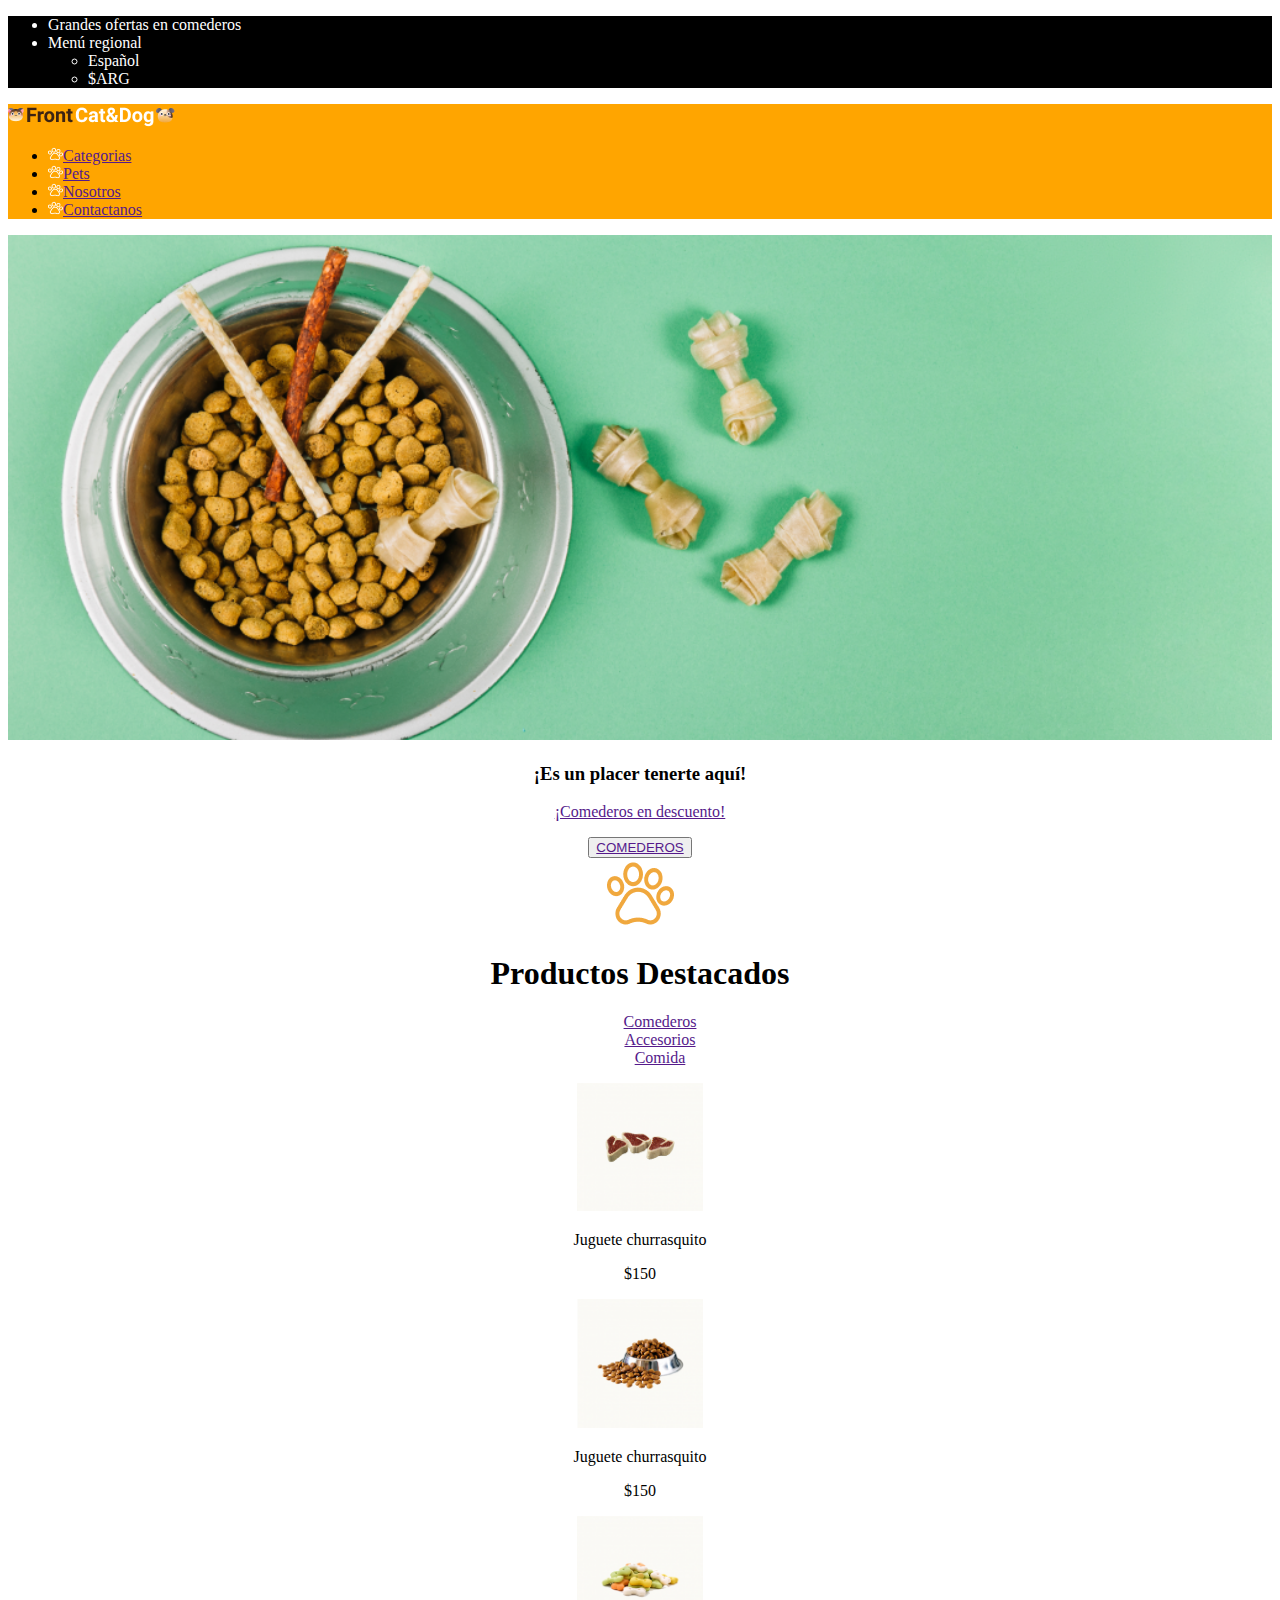
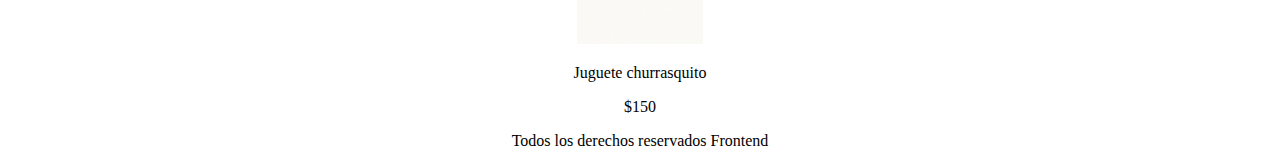
==== frontend-1/cat-and-dog/index.html @ 26d5acd0 "Agregando frontend1 index.html + gh pages" ====
<!DOCTYPE html>
<html lang="es">
<head>
  <meta charset='utf-8'>
  <meta http-equiv='X-UA-Compatible' content='IE=edge'>
  <title>Clase 5</title>
  <meta name='viewport' content='width=device-width, initial-scale=1'>
  <link href="css/styles.css" rel="stylesheet">
</head>
<body>
  <header>
    <section id="barra-superior">
      <ul>
        <li>Grandes ofertas en comederos</li>
        <li>
          Menú regional
          <ul>
            <li>Español</li>
            <li>$ARG</li>
          </ul>
        </li>
      </ul>
    </section>
    <section id="barra-inferior">
      <img src="img/logo.png">
      <nav>
        <ul>  
          <li><img src="img/pawprint2.png"><a href="">Categorias</a></li>
          <li><img src="img/pawprint2.png"><a href="">Pets</a></li>
          <li><img src="img/pawprint2.png"><a href="">Nosotros</a></li>
          <li><img src="img/pawprint2.png"><a href="">Contactanos</a></li>
        </ul>
      </nav>
    </section>
  </header>
  <main>
    <section id="banner">
      <img style="width:100%;" src="img/header.png">
      <h3>¡Es un placer tenerte aquí!</h3>
      <p><a href="">¡Comederos en descuento!</a></p>
      <button><a href="">COMEDEROS</a></button>
    </section>
    <section id="Productos Destacados">
        <img src="img/pawprint1.png" alt="imagen de pata">
      <h1>Productos Destacados</h1>
      <ul type="none">
        <li><a href="">Comederos</a></li>
        <li><a href="">Accesorios</a></li>
        <li><a href="">Comida</a></li>
      </ul>
      <a href="accesorios.html#Churrasco"></a><img src="img/churrasquito.png" width="10%"></a>
      <p>Juguete churrasquito</p>
      <p>$150</p>
      <a href="accesorios.html#Comedero"><img src="img/comedero.png" width="10%"></a>
      <p>Juguete churrasquito</p>
      <p>$150</p>
      <a href="accesorios.html#Juguete_Hueso"><img src="img/huesito.png" width="10%"></a>
      <p>Juguete churrasquito</p>
      <p>$150</p>
    </section>
    <section id="Formulario de contacto">
      <!-- TODO: Formulario -->
    </section>
  </main>
  <footer>
    <p style="text-align: center;">Todos los derechos reservados Frontend</p>
  </footer>
</body>
</html>
---- frontend-1/cat-and-dog/css/styles.css ----
#barra-superior {
  background-color: black;
  color: white;
}

#barra-inferior {
  background-color: orange;
}

main {
  align-items: center;
  text-align: center;
}
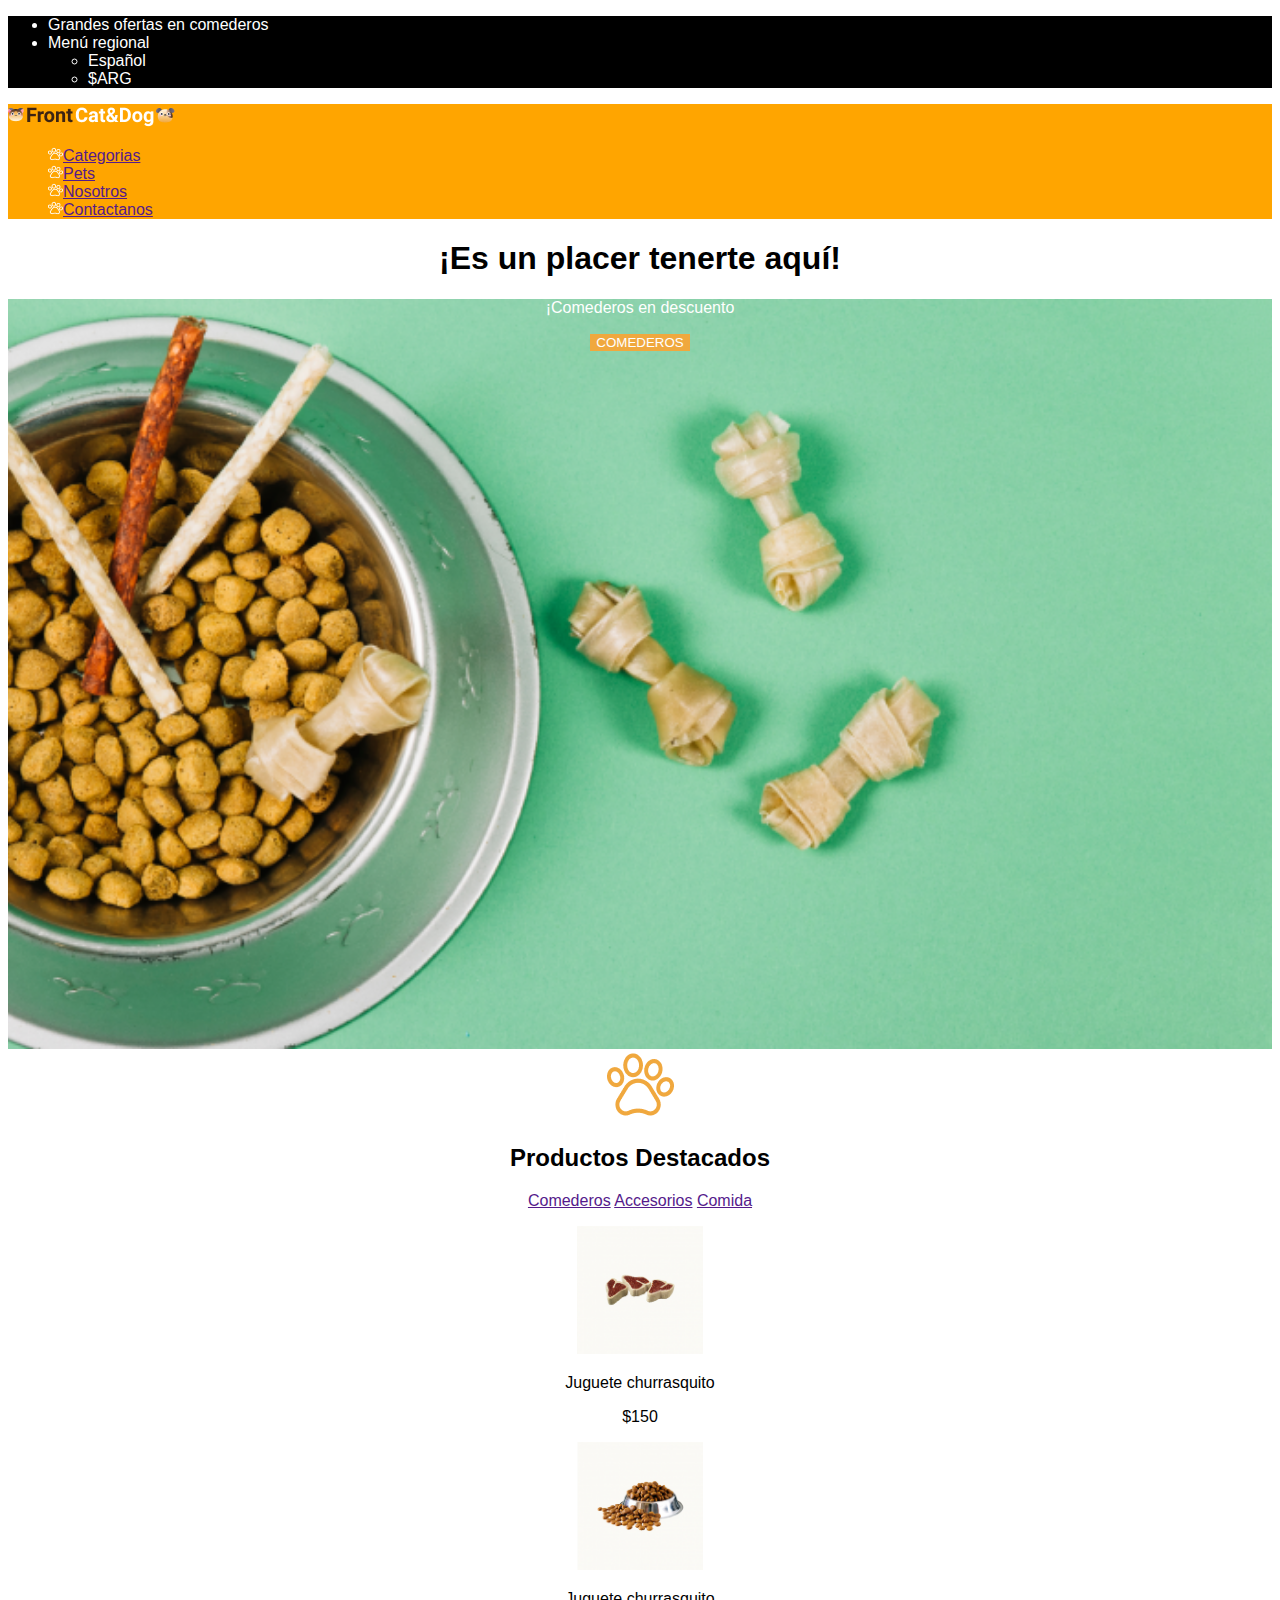
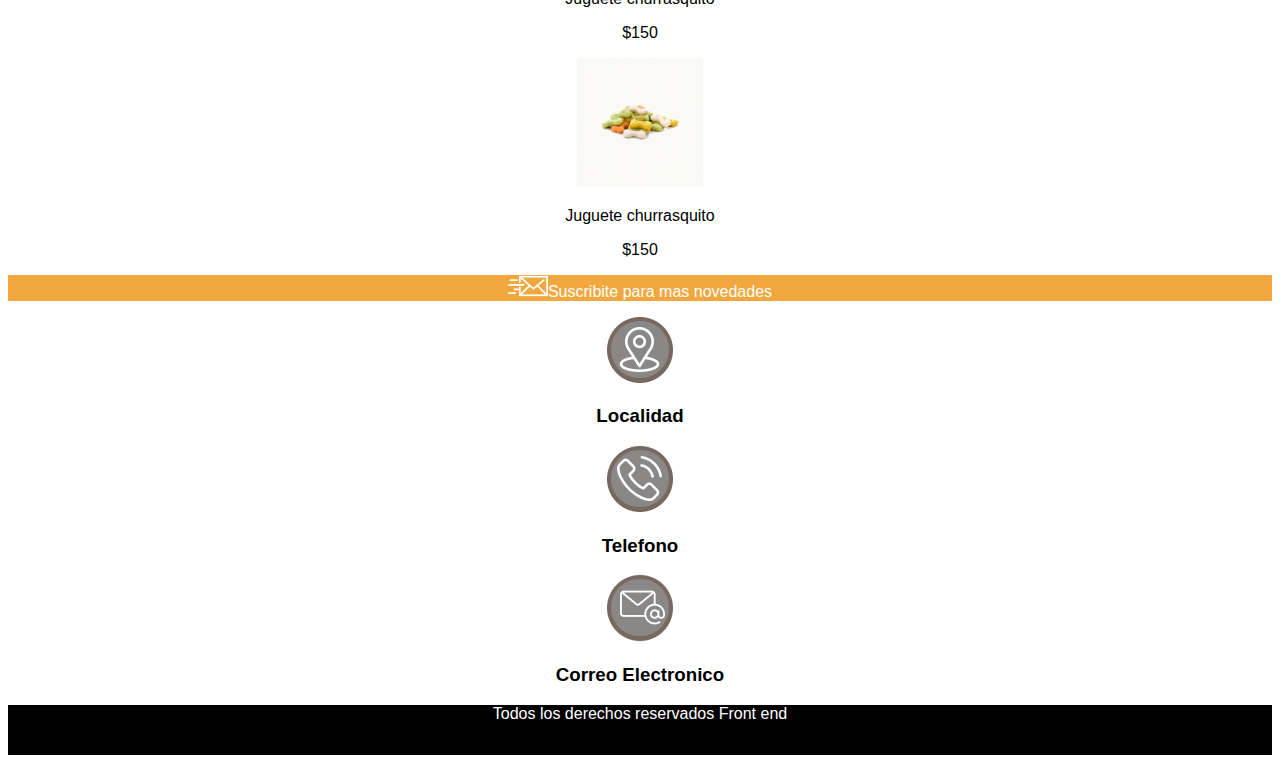
==== commit 6f3d3b83: "Agregando algunos fixes a cat and dog" ====
--- a/frontend-1/cat-and-dog/index.html
+++ b/frontend-1/cat-and-dog/index.html
@@ -24,7 +24,7 @@
     <section id="barra-inferior">
       <img src="img/logo.png">
       <nav>
-        <ul>  
+        <ul type="none">  
           <li><img src="img/pawprint2.png"><a href="">Categorias</a></li>
           <li><img src="img/pawprint2.png"><a href="">Pets</a></li>
           <li><img src="img/pawprint2.png"><a href="">Nosotros</a></li>
@@ -34,20 +34,15 @@
     </section>
   </header>
   <main>
-    <section id="banner">
-      <img style="width:100%;" src="img/header.png">
-      <h3>¡Es un placer tenerte aquí!</h3>
-      <p><a href="">¡Comederos en descuento!</a></p>
-      <button><a href="">COMEDEROS</a></button>
+    <h1>¡Es un placer tenerte aquí!</h3>
+    <section class="banner">
+      <p>¡Comederos en descuento</p>
+      <button class="comederos">COMEDEROS</button>
     </section>
-    <section id="Productos Destacados">
+    <section>
         <img src="img/pawprint1.png" alt="imagen de pata">
-      <h1>Productos Destacados</h1>
-      <ul type="none">
-        <li><a href="">Comederos</a></li>
-        <li><a href="">Accesorios</a></li>
-        <li><a href="">Comida</a></li>
-      </ul>
+      <h2>Productos Destacados</h2>
+      <p><a href="">Comederos</a> <a href="">Accesorios</a> <a href="">Comida</a></p>
       <a href="accesorios.html#Churrasco"></a><img src="img/churrasquito.png" width="10%"></a>
       <p>Juguete churrasquito</p>
       <p>$150</p>
@@ -58,12 +53,23 @@
       <p>Juguete churrasquito</p>
       <p>$150</p>
     </section>
-    <section id="Formulario de contacto">
-      <!-- TODO: Formulario -->
+    <section id="contactanos">
+      <!-- TODO FORM -->
     </section>
+    <section class="newsletter">
+      <p><img src="img/mail_sobre.png">Suscribite para mas novedades</p>
+    </section>
+    <section class="datos-contacto">
+      <img src="img/gps.png">
+      <h3>Localidad</h3>
+      <img src="img/telefono.png">
+      <h3>Telefono</h3>
+      <img src="img/mail.png">
+      <h3>Correo Electronico</h3>
+      </section>
   </main>
   <footer>
-    <p style="text-align: center;">Todos los derechos reservados Frontend</p>
+    Todos los derechos reservados Front end
   </footer>
 </body>
 </html>--- a/frontend-1/cat-and-dog/css/styles.css
+++ b/frontend-1/cat-and-dog/css/styles.css
@@ -7,8 +7,38 @@
   background-color: orange;
 }
 
-main {
+body {
+  font-family: 'Roboto', sans-serif;
+}
+
+button.comederos {
+  color: #FFFF;
+  background-color: #F0A83E;
+  border: none;
+}
+
+footer {
+  background-color: black;
+  color: #FFFF;
+  height: 50px;
+  margin-top: 5px;
+}
+
+main, footer {
   align-items: center;
   text-align: center;
 }
 
+
+section.newsletter {
+  background-color: #F0A83E;
+  color: #FFFF;
+}
+
+section.banner {
+  background-image: url(../img/header.png);
+  background-size: cover;
+  background-position: center;
+  height: 750px;
+  color: #FFFF;
+} 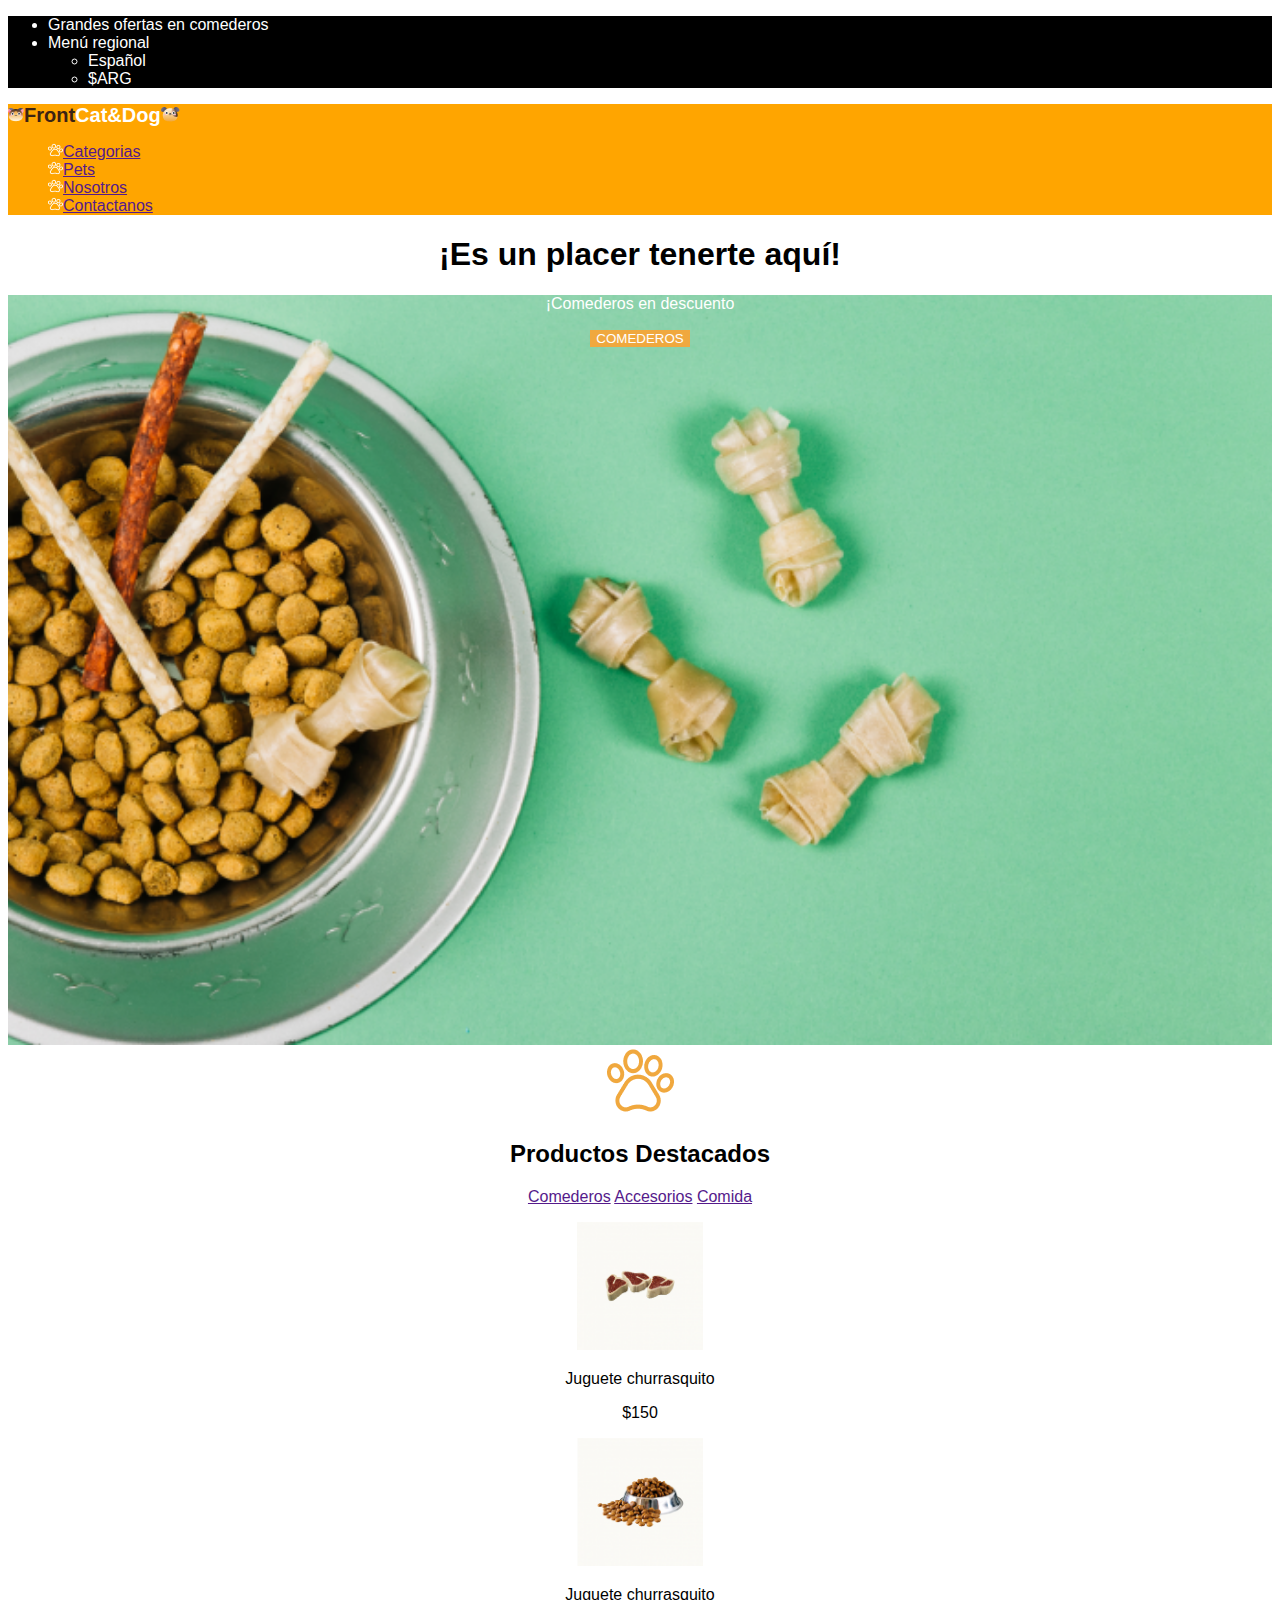
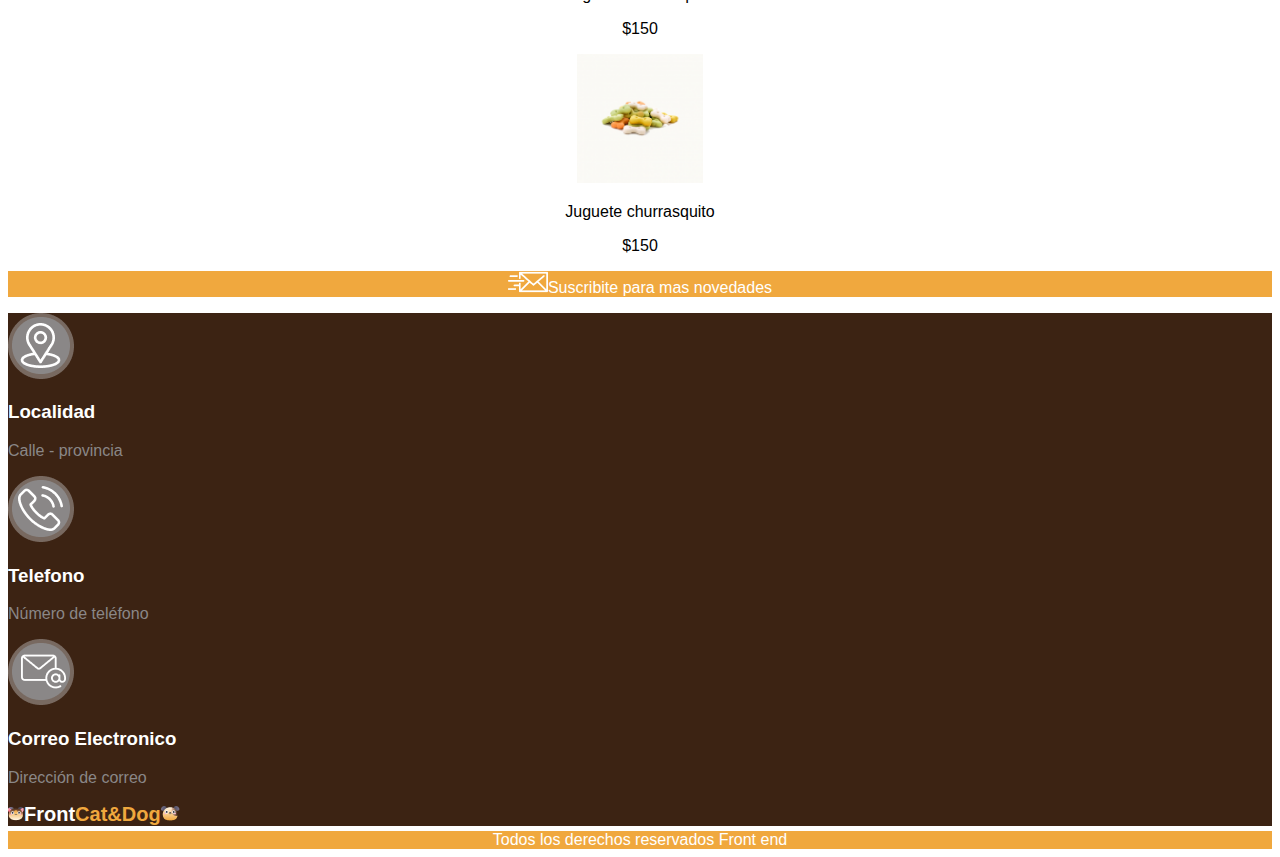
==== commit 8f1b70c7: "Finishing clase 9 cierre de la semana" ====
--- a/frontend-1/cat-and-dog/index.html
+++ b/frontend-1/cat-and-dog/index.html
@@ -22,7 +22,7 @@
       </ul>
     </section>
     <section id="barra-inferior">
-      <img src="img/logo.png">
+      <img src="img/logo_cat.png"><span class="barra-inf-front">Front</span><span class="barra-inf-catanddog">Cat&Dog</span><img src="img/logo_dog.png">
       <nav>
         <ul type="none">  
           <li><img src="img/pawprint2.png"><a href="">Categorias</a></li>
@@ -60,16 +60,27 @@
       <p><img src="img/mail_sobre.png">Suscribite para mas novedades</p>
     </section>
     <section class="datos-contacto">
-      <img src="img/gps.png">
-      <h3>Localidad</h3>
-      <img src="img/telefono.png">
-      <h3>Telefono</h3>
-      <img src="img/mail.png">
-      <h3>Correo Electronico</h3>
+      <p>
+        <img src="img/gps.png">
+        <h3>Localidad</h3>
+        <span class="datos-contacto-details">Calle - provincia</span>
+      </p>
+      <p>
+        <img src="img/telefono.png">
+        <h3>Telefono</h3>
+        <span class="datos-contacto-details">Número de teléfono</span>
+      </p>
+      <p>
+        <img src="img/mail.png">
+        <h3>Correo Electronico</h3>
+        <span class="datos-contacto-details">Dirección de correo</span>
+      </p>
+      <img src="img/logo_cat.png"><span class="datos-contacto-front">Front</span><span
+        class="datos-contacto-catanddog">Cat&Dog</span><img src="img/logo_dog.png">
       </section>
   </main>
   <footer>
     Todos los derechos reservados Front end
   </footer>
 </body>
-</html>+</html>
--- a/frontend-1/cat-and-dog/css/styles.css
+++ b/frontend-1/cat-and-dog/css/styles.css
@@ -18,9 +18,8 @@
 }
 
 footer {
-  background-color: black;
+  background-color: #F0A83E;
   color: #FFFF;
-  height: 50px;
   margin-top: 5px;
 }
 
@@ -41,4 +40,42 @@
   background-position: center;
   height: 750px;
   color: #FFFF;
-} +}
+
+section.datos-contacto {
+  background-color: #3C2313;
+  color: #FFFF;
+  text-align: left;
+}
+
+span.barra-inf-front {
+  color: #3C2313;
+  font-size: 20px;
+  font-weight: bold;
+  line-height: 23px;
+}
+
+span.barra-inf-catanddog {
+  color: #FFFF;
+  font-size: 20px;
+  font-weight: bold;
+  line-height: 23px;
+}
+
+span.datos-contacto-front {
+  color: #FFFF;
+  font-size: 20px;
+  font-weight: bold;
+  line-height: 23px;
+}
+
+span.datos-contacto-catanddog {
+  color: #F0A83E;
+  font-size: 20px;
+  font-weight: bold;
+  line-height: 23px;
+}
+
+span.datos-contacto-details {
+  color: #8A8787;
+}
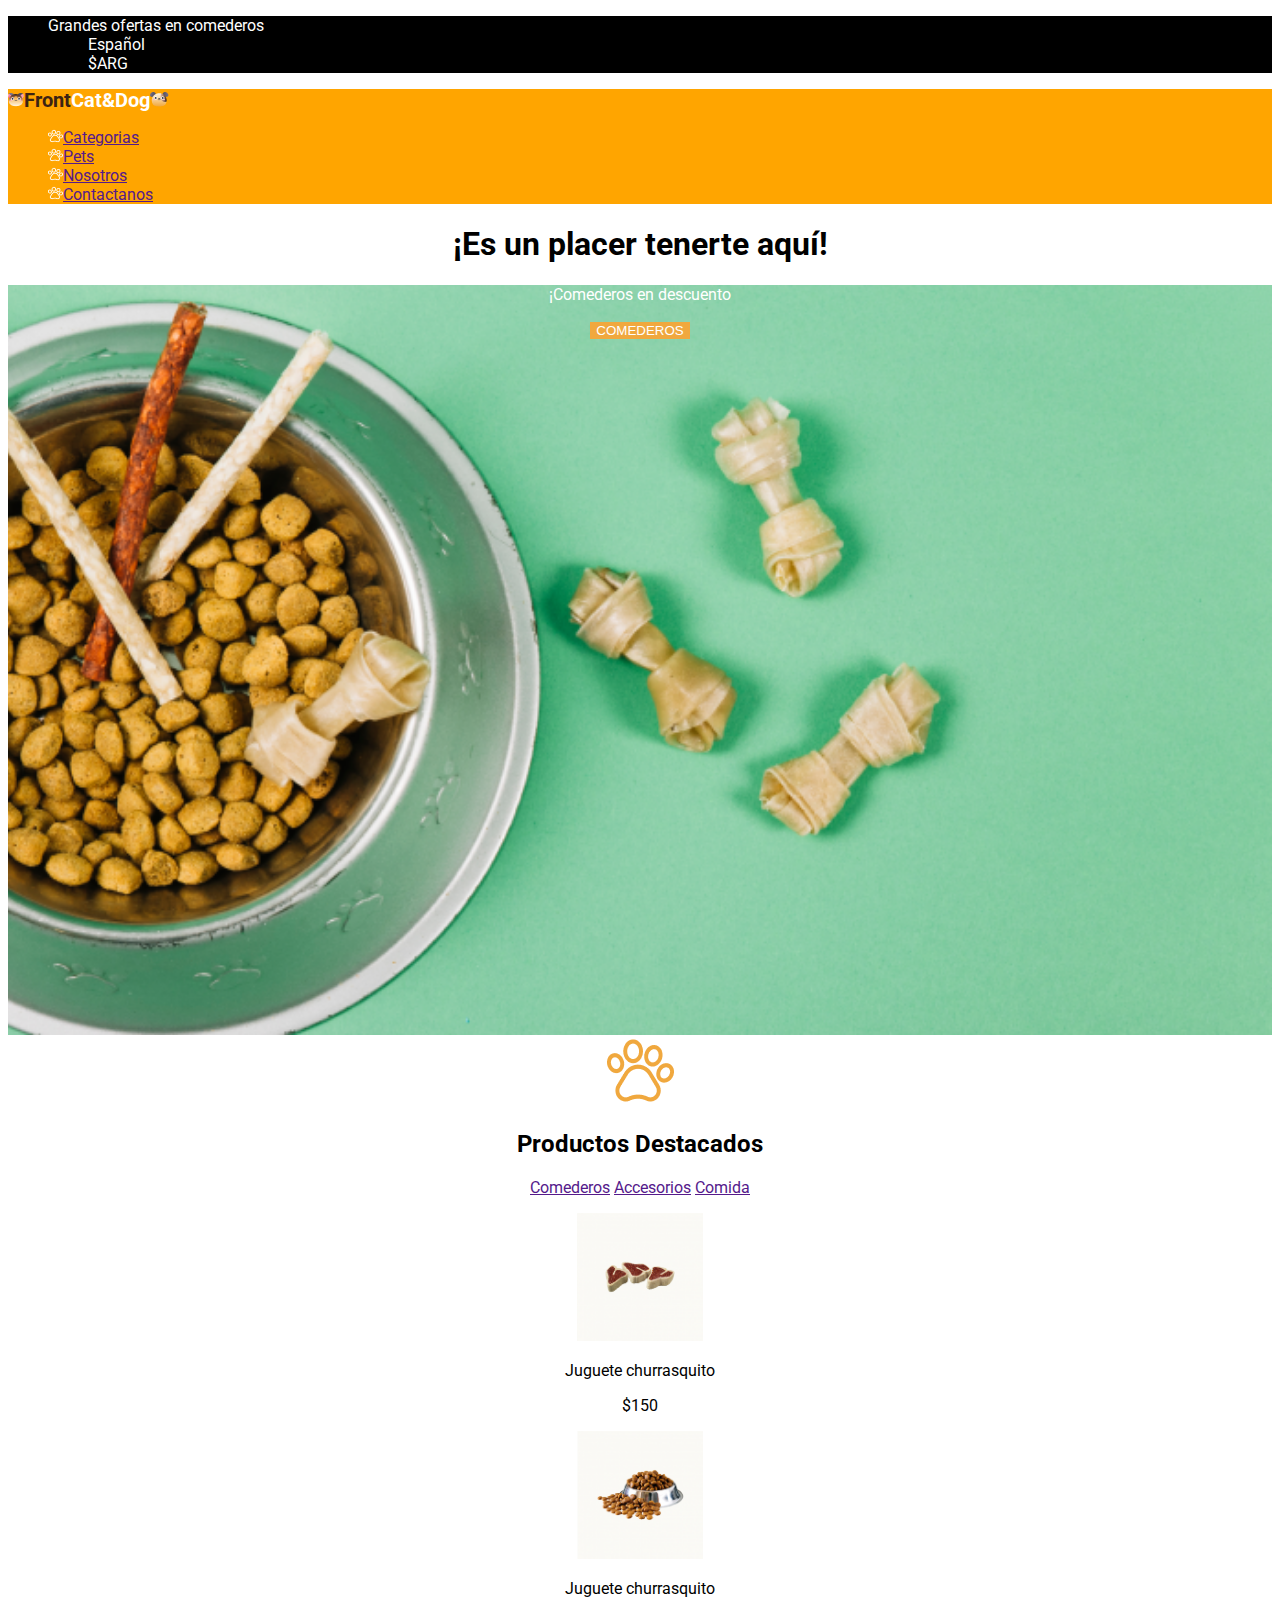
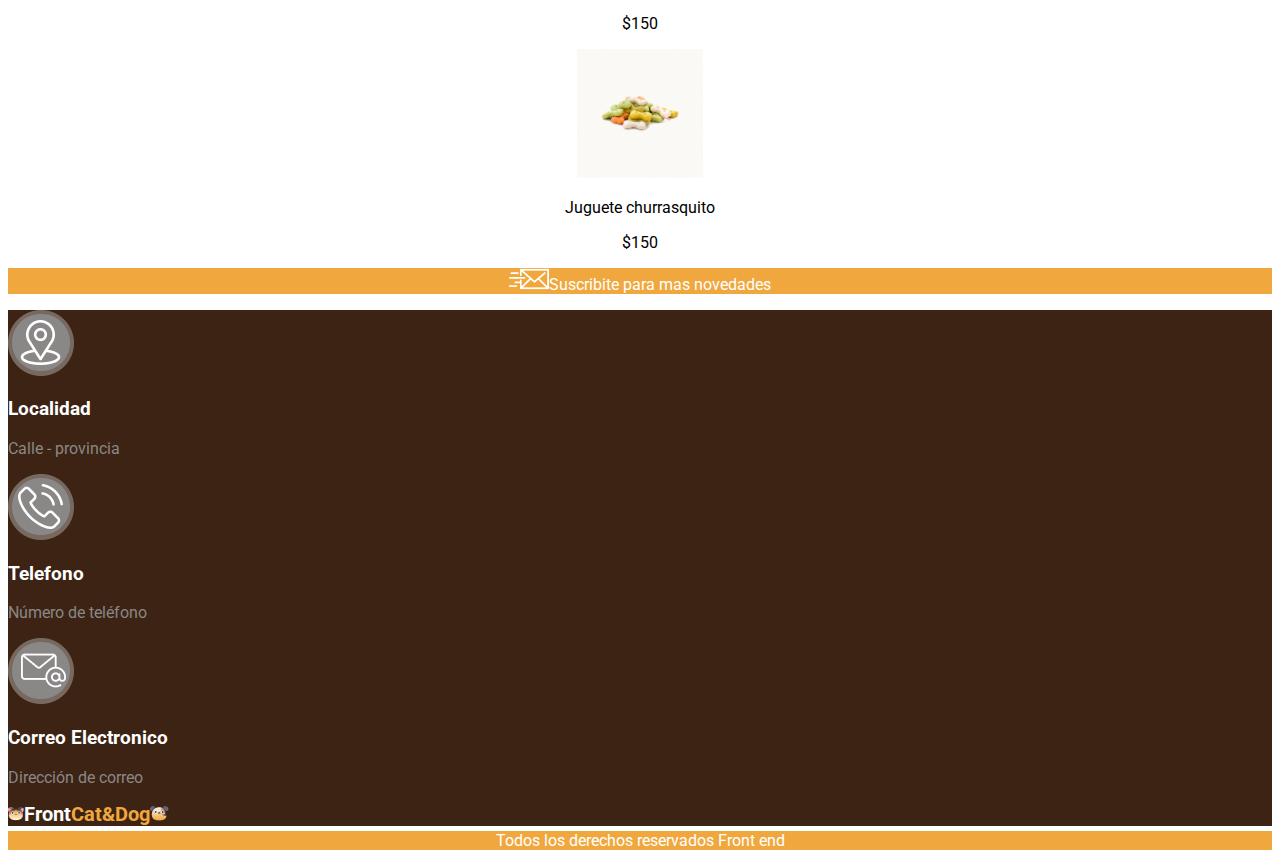
==== commit 16532a7c: "Agregando feats clase 15" ====
--- a/frontend-1/cat-and-dog/index.html
+++ b/frontend-1/cat-and-dog/index.html
@@ -10,15 +10,12 @@
 <body>
   <header>
     <section id="barra-superior">
-      <ul>
+      <ul type="none">
         <li>Grandes ofertas en comederos</li>
-        <li>
-          Menú regional
-          <ul>
-            <li>Español</li>
-            <li>$ARG</li>
-          </ul>
-        </li>
+        <ul type="none">
+          <li>Español</li>
+          <li>$ARG</li>
+        </ul>
       </ul>
     </section>
     <section id="barra-inferior">
--- a/frontend-1/cat-and-dog/css/styles.css
+++ b/frontend-1/cat-and-dog/css/styles.css
@@ -1,3 +1,5 @@
+ @import url('https://fonts.googleapis.com/css2?family=Roboto:wght@400;700&display=swap');
+
 #barra-superior {
   background-color: black;
   color: white;
@@ -79,3 +81,11 @@
 span.datos-contacto-details {
   color: #8A8787;
 }
+
+@media (max-width: 768px) {
+  #barra-superior {
+    display: none;
+  }
+}
+
+
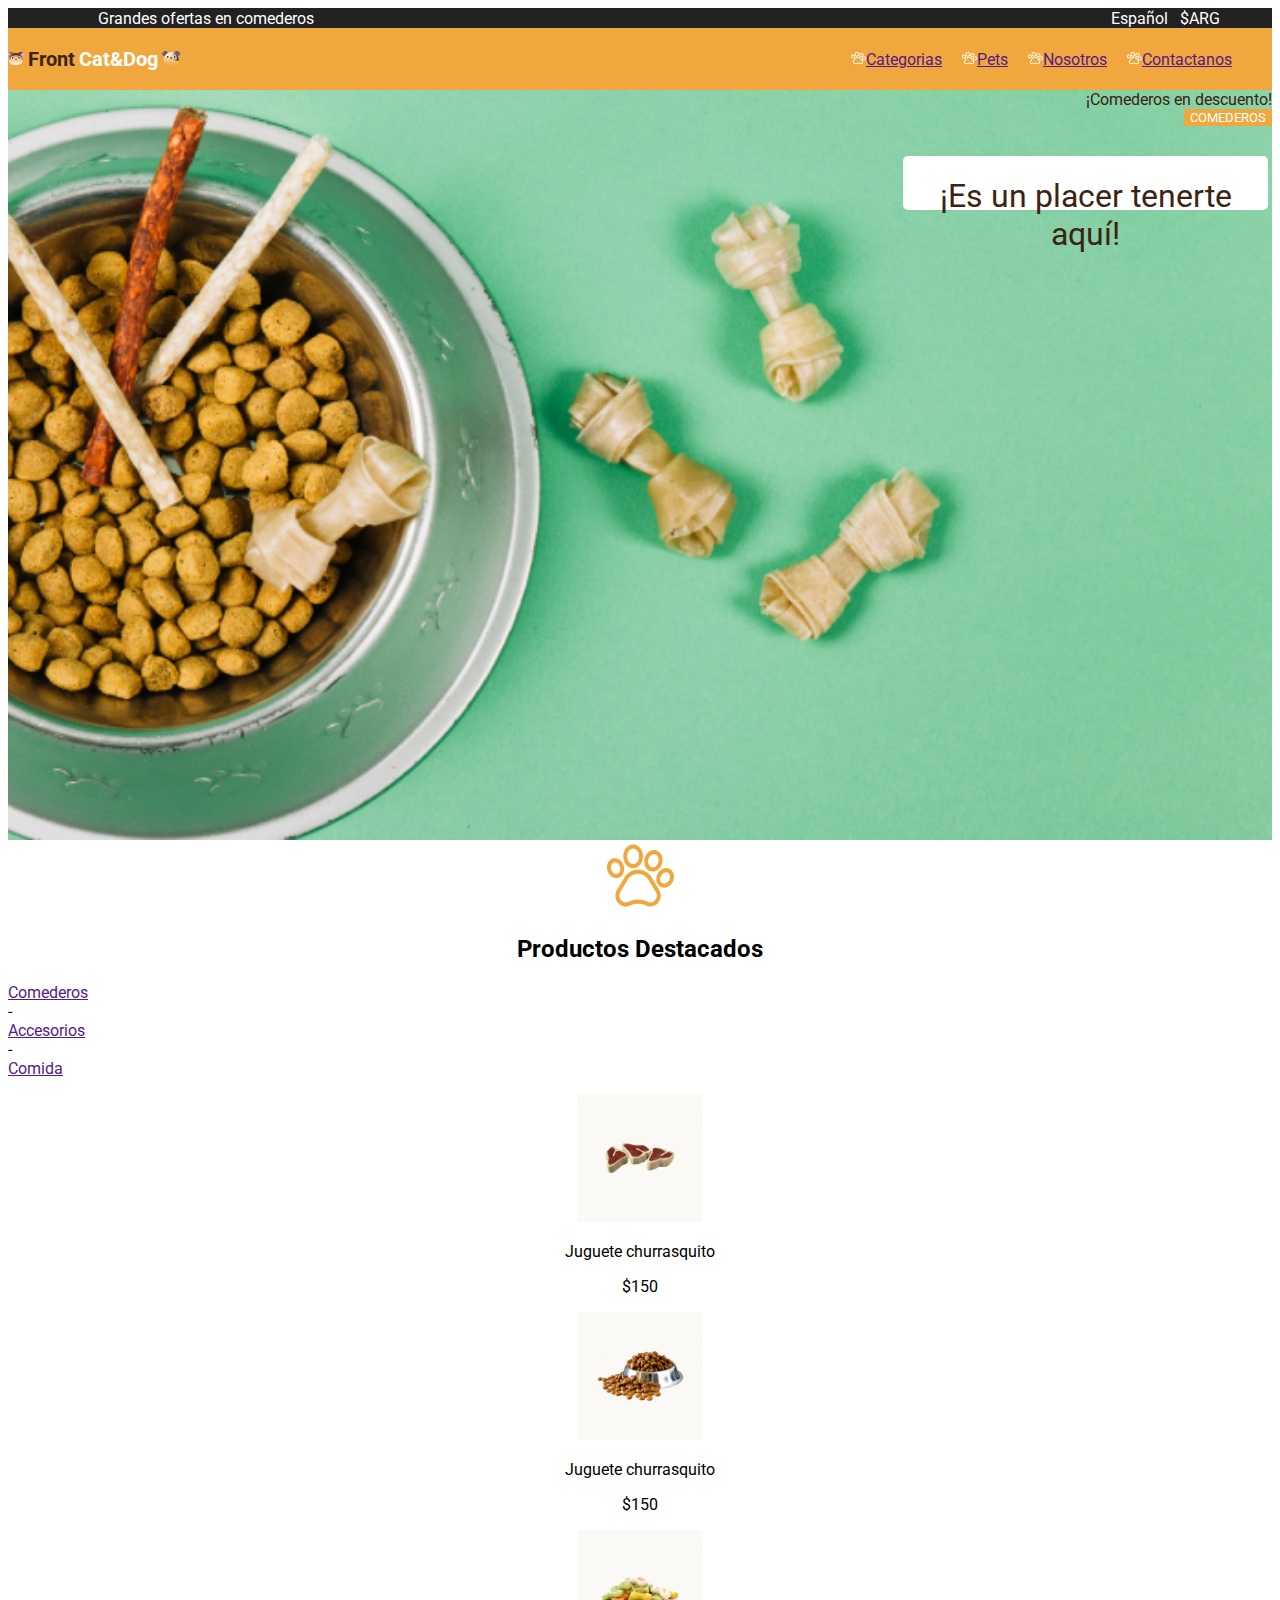
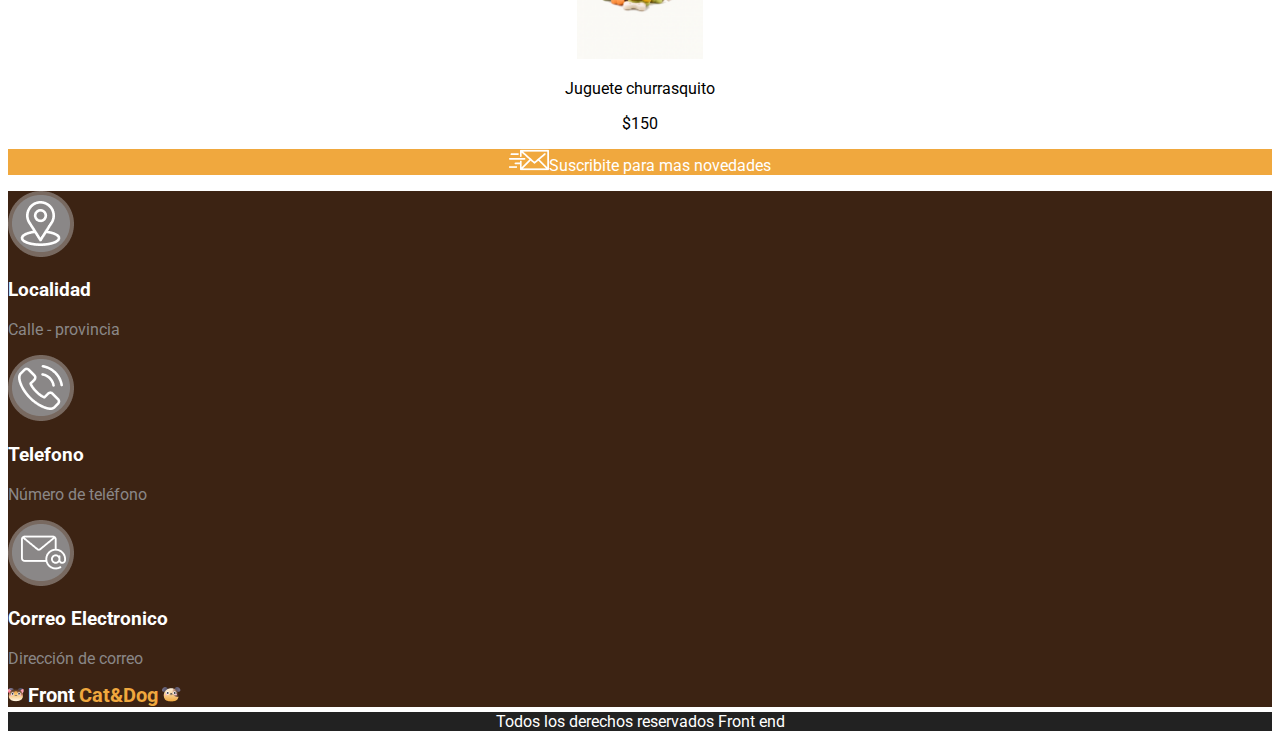
==== commit e6ce3f34: "Agregando updates de cat and dog" ====
--- a/frontend-1/cat-and-dog/index.html
+++ b/frontend-1/cat-and-dog/index.html
@@ -6,40 +6,47 @@
   <title>Clase 5</title>
   <meta name='viewport' content='width=device-width, initial-scale=1'>
   <link href="css/styles.css" rel="stylesheet">
+  <link rel="stylesheet" href="https://cdnjs.cloudflare.com/ajax/libs/font-awesome/5.15.3/css/all.min.css"
+    integrity="sha512-iBBXm8fW90+nuLcSKlbmrPcLa0OT92xO1BIsZ+ywDWZCvqsWgccV3gFoRBv0z+8dLJgyAHIhR35VZc2oM/gI1w=="
+    crossorigin="anonymous" referrerpolicy="no-referrer" />
 </head>
 <body>
   <header>
     <section id="barra-superior">
-      <ul type="none">
-        <li>Grandes ofertas en comederos</li>
-        <ul type="none">
-          <li>Español</li>
-          <li>$ARG</li>
-        </ul>
-      </ul>
-    </section>
-    <section id="barra-inferior">
-      <img src="img/logo_cat.png"><span class="barra-inf-front">Front</span><span class="barra-inf-catanddog">Cat&Dog</span><img src="img/logo_dog.png">
+      <span id="grandes-ofertas-text">Grandes ofertas en comederos</span>
       <nav>
-        <ul type="none">  
-          <li><img src="img/pawprint2.png"><a href="">Categorias</a></li>
-          <li><img src="img/pawprint2.png"><a href="">Pets</a></li>
-          <li><img src="img/pawprint2.png"><a href="">Nosotros</a></li>
-          <li><img src="img/pawprint2.png"><a href="">Contactanos</a></li>
+        <ul id="lista-idiomas-monedas" type="none">
+          <li>Español<i class="fas fa-angle-down"></i></li>
+          <li>$ARG<i class="fas fa-angle-down"></i></li>
         </ul>
       </nav>
     </section>
+    <section id="barra-inferior">
+      <span class="logo-main">
+        <img src="img/logo_cat.png">
+        <span class="barra-inf-front">Front</span>
+        <span class="letras-white">Cat&Dog</span>
+        <img src="img/logo_dog.png">
+      </span>
+      <p id="icono-lista"><i class="fas fa-list"></i></p>
+      <ul id="lista-barra-inf">
+        <li><img src="img/pawprint2.png"><a href="">Categorias</a></li>
+        <li><img src="img/pawprint2.png"><a href="">Pets</a></li>
+        <li><img src="img/pawprint2.png"><a href="">Nosotros</a></li>
+        <li><img src="img/pawprint2.png"><a href="">Contactanos</a></li>
+      </ul>
+    </section>
   </header>
   <main>
-    <h1>¡Es un placer tenerte aquí!</h3>
     <section class="banner">
-      <p>¡Comederos en descuento</p>
-      <button class="comederos">COMEDEROS</button>
+      <span id="frase-bienvenida"><h1>¡Es un placer tenerte aquí!</h1></span>
+      <span id="frase-comederos-descuento">¡Comederos en descuento!</span>
+      <button id="comederos">COMEDEROS</button>
     </section>
     <section>
-        <img src="img/pawprint1.png" alt="imagen de pata">
+      <img src="img/pawprint1.png" alt="imagen de pata">
       <h2>Productos Destacados</h2>
-      <p><a href="">Comederos</a> <a href="">Accesorios</a> <a href="">Comida</a></p>
+      <p><span class="productos-destacados"><a href="">Comederos</a></span><span class="productos-destacados">-</span><span class="productos-destacados"><a href="">Accesorios</a></span><span class="productos-destacados">-</span><span class="productos-destacados"><a href="">Comida</a></span></p>
       <a href="accesorios.html#Churrasco"></a><img src="img/churrasquito.png" width="10%"></a>
       <p>Juguete churrasquito</p>
       <p>$150</p>
@@ -72,8 +79,12 @@
         <h3>Correo Electronico</h3>
         <span class="datos-contacto-details">Dirección de correo</span>
       </p>
-      <img src="img/logo_cat.png"><span class="datos-contacto-front">Front</span><span
-        class="datos-contacto-catanddog">Cat&Dog</span><img src="img/logo_dog.png">
+      <span class="logo-main">
+        <img src="img/logo_cat.png">
+        <span class="letras-white">Front</span>
+        <span class="datos-contacto-catanddog">Cat&Dog</span>
+        <img src="img/logo_dog.png">
+      </span>
       </section>
   </main>
   <footer>
--- a/frontend-1/cat-and-dog/css/styles.css
+++ b/frontend-1/cat-and-dog/css/styles.css
@@ -1,28 +1,68 @@
  @import url('https://fonts.googleapis.com/css2?family=Roboto:wght@400;700&display=swap');
 
+* {
+  font-family: 'Roboto', sans-serif;
+}
+
 #barra-superior {
-  background-color: black;
-  color: white;
+  background-color: #222222;
+  display: flex;
+  justify-content: space-between;
+  align-items: center;
+  height: 1.25rem;
 }
 
 #barra-inferior {
-  background-color: orange;
+  background-color: #F0A83E;
+  display: flex;
+  justify-content: space-between;
+  align-items: center;
+  height: 3.875rem;
 }
 
-body {
-  font-family: 'Roboto', sans-serif;
-}
-
-button.comederos {
-  color: #FFFF;
+button#comederos {
   background-color: #F0A83E;
   border: none;
 }
 
 footer {
-  background-color: #F0A83E;
-  color: #FFFF;
+  background-color: #222222;
   margin-top: 5px;
+}
+
+#grandes-ofertas-text {
+  padding-left: 90px;
+}
+
+#lista-idiomas-monedas {
+  display: flex;
+  gap: 12px;
+  padding-right: 52px;
+}
+
+#lista-barra-inf {
+  display: flex;
+  gap: 20px;
+  padding-right: 40px;
+}
+
+#frase-bienvenida {
+  position: absolute;
+  background-color: #FFFF;
+  border-radius: 5px;
+  height: 54px;
+  right: 0.75rem;
+  top: 9.75rem;
+  vertical-align: middle;
+  width: 365px;
+}
+
+h1 {
+  font-weight: normal;
+}
+
+h1, #frase-comederos-descuento {
+  color: #3C2313;
 }
 
 main, footer {
@@ -30,24 +70,29 @@
   text-align: center;
 }
 
-
 section.newsletter {
   background-color: #F0A83E;
-  color: #FFFF;
 }
 
 section.banner {
+  align-items: flex-end;
   background-image: url(../img/header.png);
   background-size: cover;
   background-position: center;
+  display: flex;
+  flex-direction: column;
   height: 750px;
-  color: #FFFF;
 }
 
 section.datos-contacto {
   background-color: #3C2313;
-  color: #FFFF;
   text-align: left;
+}
+
+.productos-destacados {
+  display: flex;
+  flex-direction: ;
+  gap: 13px;
 }
 
 span.barra-inf-front {
@@ -57,35 +102,47 @@
   line-height: 23px;
 }
 
-span.barra-inf-catanddog {
-  color: #FFFF;
+span.letras-white,
+span.datos-contacto-catanddog {
   font-size: 20px;
   font-weight: bold;
   line-height: 23px;
 }
 
-span.datos-contacto-front {
+#barra-superior,
+button#comederos,
+.fa-list,
+footer,
+section.datos-contacto,
+section.newsletter,
+span.letras-white {
   color: #FFFF;
-  font-size: 20px;
-  font-weight: bold;
-  line-height: 23px;
 }
 
 span.datos-contacto-catanddog {
   color: #F0A83E;
-  font-size: 20px;
-  font-weight: bold;
-  line-height: 23px;
 }
 
 span.datos-contacto-details {
   color: #8A8787;
 }
 
+ul {
+  list-style: none;
+}
+
 @media (max-width: 768px) {
   #barra-superior {
     display: none;
   }
+
+  #lista-barra-inf {
+    display: none;
+  }
 }
 
-
+@media (min-width: 769px) {
+  #icono-lista {
+    display: none;
+  }
+}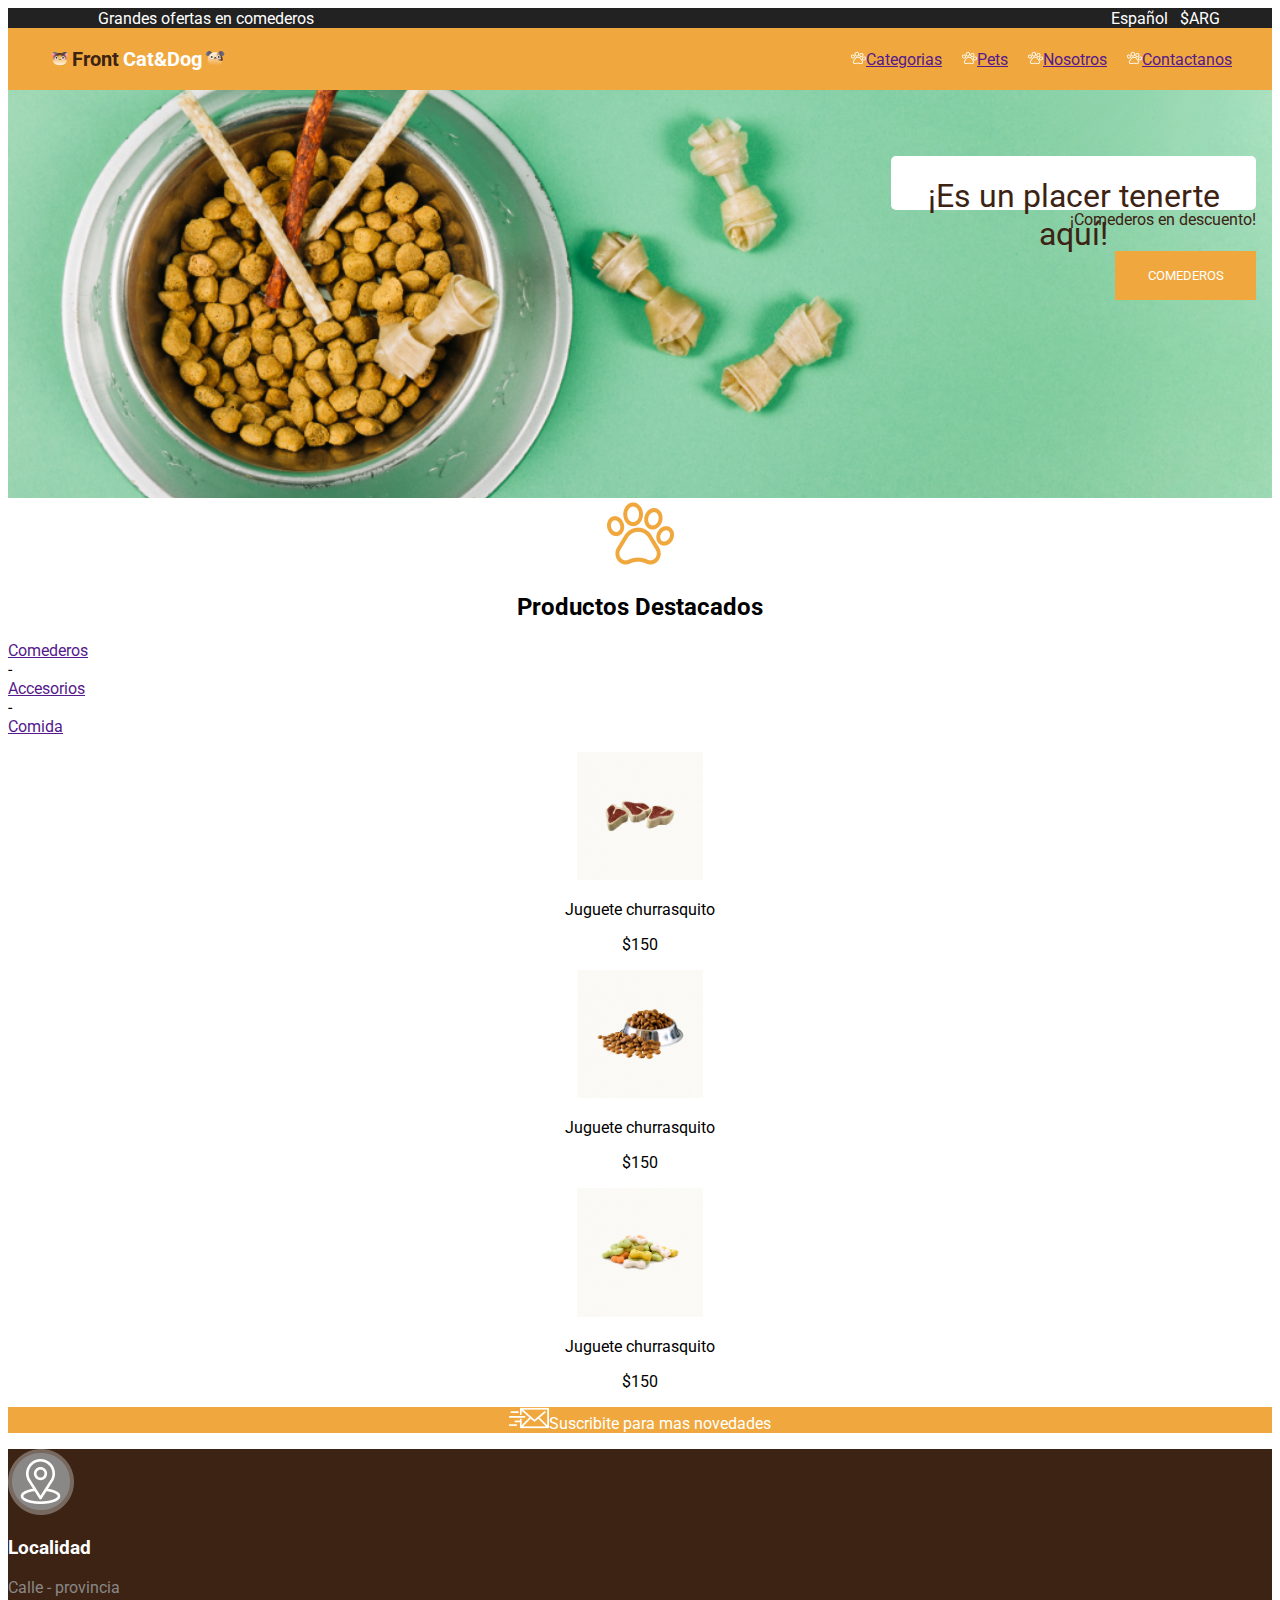
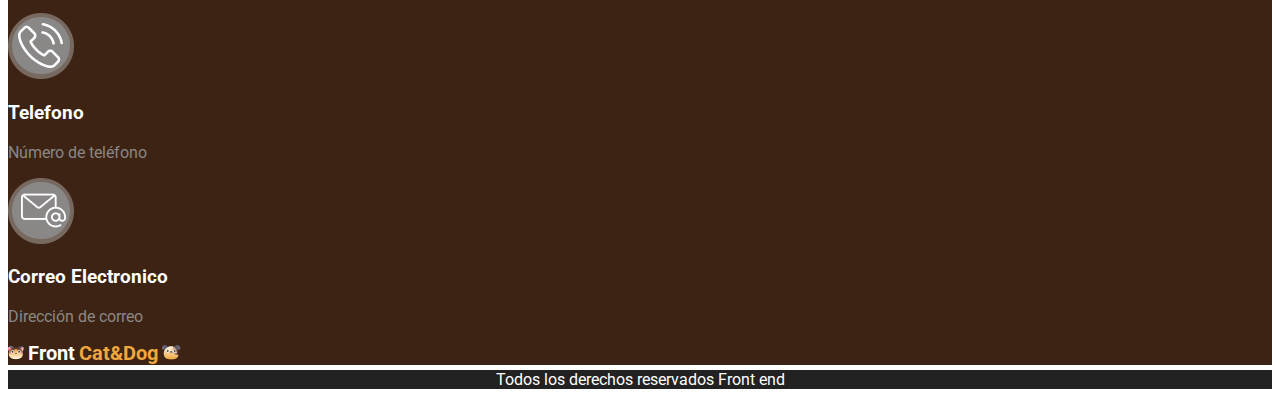
==== commit 7857519f: "Arreglando cat-and-dog" ====
--- a/frontend-1/cat-and-dog/index.html
+++ b/frontend-1/cat-and-dog/index.html
@@ -38,10 +38,12 @@
     </section>
   </header>
   <main>
-    <section class="banner">
-      <span id="frase-bienvenida"><h1>¡Es un placer tenerte aquí!</h1></span>
-      <span id="frase-comederos-descuento">¡Comederos en descuento!</span>
-      <button id="comederos">COMEDEROS</button>
+    <section id="banner">
+      <span id="banner-items">
+        <span id="frase-bienvenida"><h1>¡Es un placer tenerte aquí!</h1></span>
+        <span id="frase-comederos-descuento">¡Comederos en descuento!</span>
+        <button id="comederos">COMEDEROS</button>
+      </span>
     </section>
     <section>
       <img src="img/pawprint1.png" alt="imagen de pata">
--- a/frontend-1/cat-and-dog/css/styles.css
+++ b/frontend-1/cat-and-dog/css/styles.css
@@ -18,11 +18,15 @@
   justify-content: space-between;
   align-items: center;
   height: 3.875rem;
+  padding-left: 2.73rem;
 }
 
-button#comederos {
+#comederos {
   background-color: #F0A83E;
   border: none;
+  width: 141px;
+  height: 49px;
+  right: 8.75rem;
 }
 
 footer {
@@ -47,22 +51,18 @@
 }
 
 #frase-bienvenida {
-  position: absolute;
   background-color: #FFFF;
   border-radius: 5px;
   height: 54px;
-  right: 0.75rem;
-  top: 9.75rem;
-  vertical-align: middle;
+  margin: 0;
+  padding: 0;
   width: 365px;
-}
-
-h1 {
-  font-weight: normal;
 }
 
 h1, #frase-comederos-descuento {
   color: #3C2313;
+  font-weight: normal;
+  padding-bottom: 1.375rem;
 }
 
 main, footer {
@@ -74,14 +74,24 @@
   background-color: #F0A83E;
 }
 
-section.banner {
+#banner {
   align-items: flex-end;
   background-image: url(../img/header.png);
   background-size: cover;
   background-position: center;
   display: flex;
+  align-items: center;
+  height: 25.5rem;
+}
+
+#banner-items {  
+  align-items: flex-end;
+  display: flex;
   flex-direction: column;
-  height: 750px;
+  padding-right: 0.75rem;
+  position: absolute;
+  right: 0.75rem;
+  top: 9.75rem;
 }
 
 section.datos-contacto {
@@ -91,7 +101,6 @@
 
 .productos-destacados {
   display: flex;
-  flex-direction: ;
   gap: 13px;
 }
 
@@ -145,4 +154,4 @@
   #icono-lista {
     display: none;
   }
-}+}
